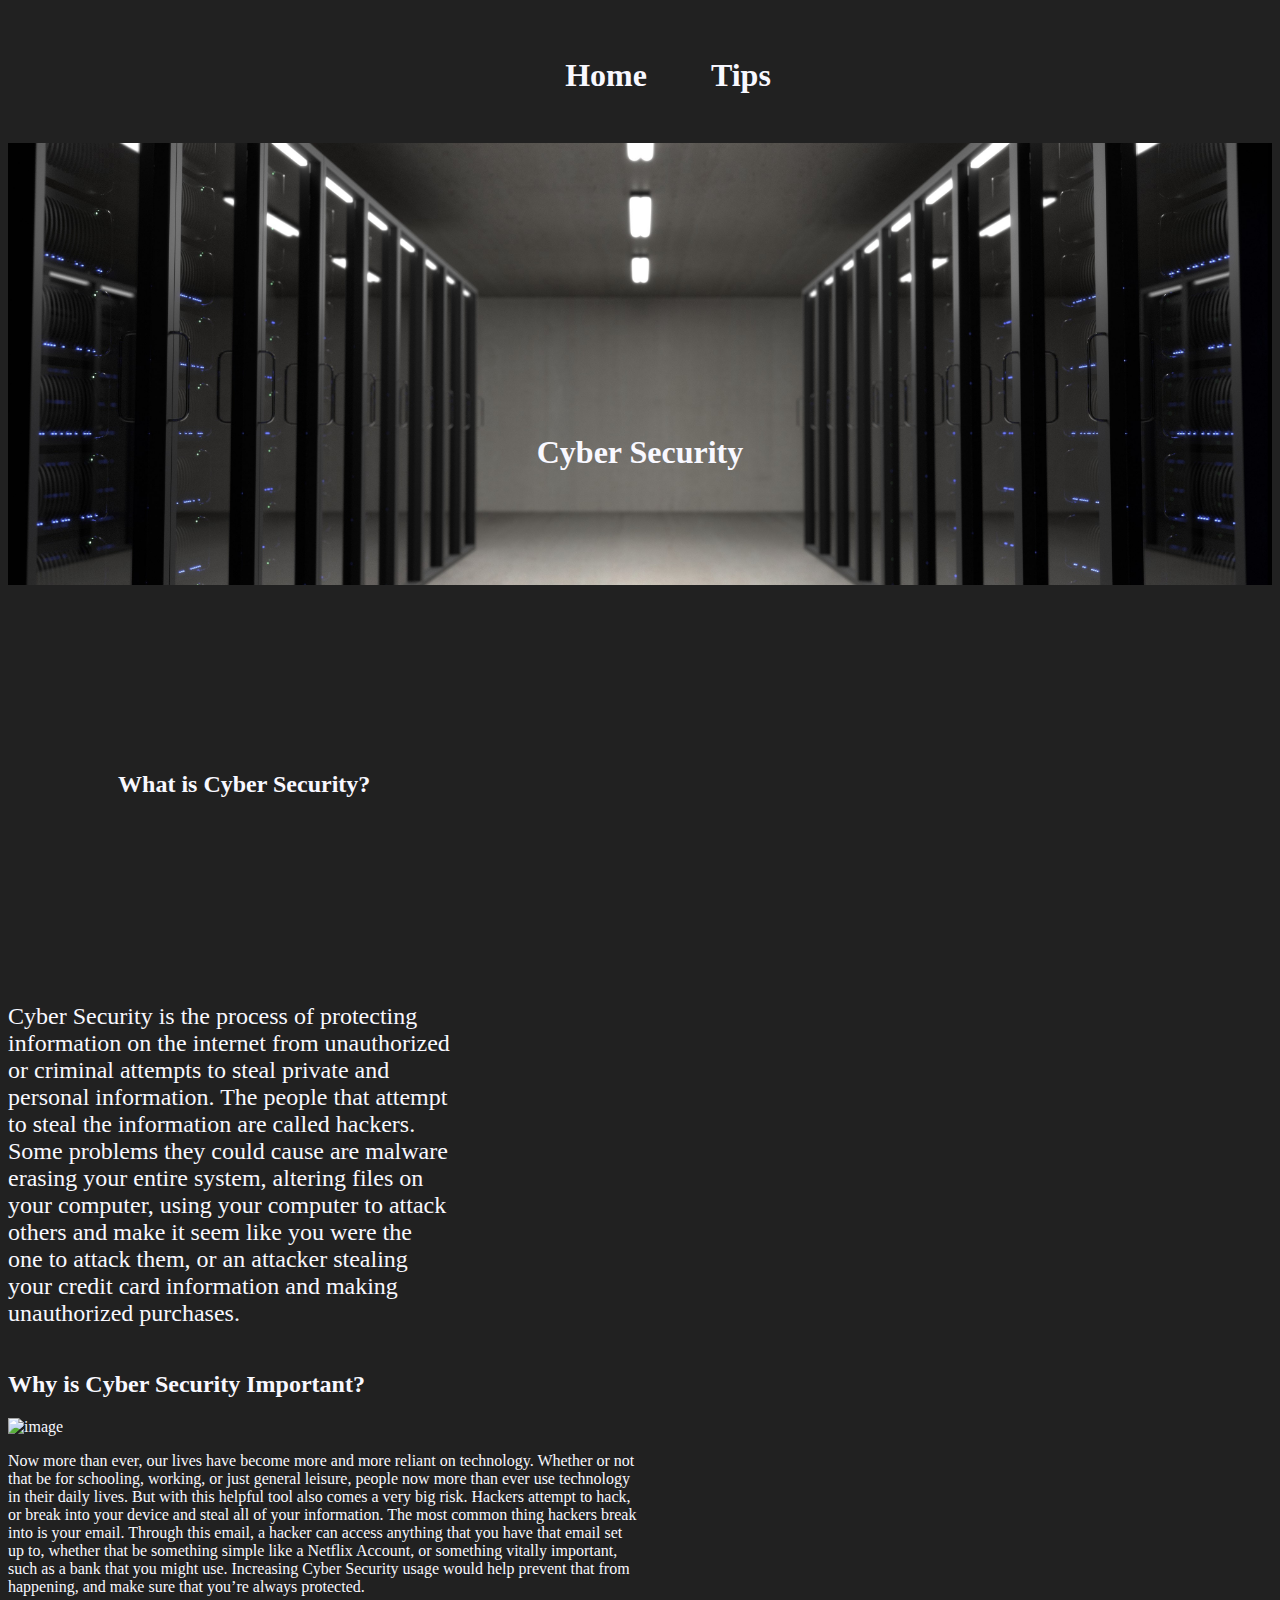
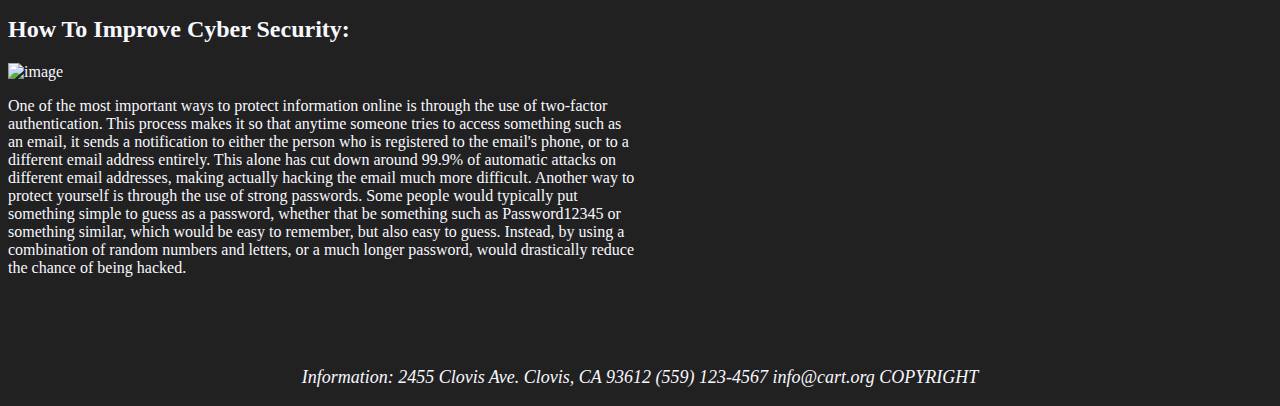
==== Index.html @ 1074ef2a "remove line" ====
<!DOCTYPE html>
<html lang="en">
<head>
    <meta charset="UTF-8">
    <meta http-equiv="X-UA-Compatible" content="IE=edge">
    <meta name="viewport" content="width=device-width, initial-scale=1.0">
    <title>Home</title>
    <link rel="stylesheet" href="style.css">
</head>
<body>
    <header>
        <nav><ul>
            <li><a href="Index.html">Home</a></li>
            <li><a href="Second-Page.html">Tips</a></li>
        </ul></nav>
</head>
        
    </header>
    <div class="hero">
            <div class="hero-content">
                <h1>Cyber Security</h1>
            </div>
            <div class="hero-image">
                <img src="Images\heroImage.jpg" alt="hero-image">
            </div>       
    </div>
    <main>       
        <div class="item01">
            <h2>What is Cyber Security?</h2>
                
        </div>
         <div class="item02">
            <p>Cyber Security is the process of protecting information on the internet from unauthorized or criminal attempts to steal private and personal information. The people that attempt to steal the information are called hackers. Some problems they could cause are malware erasing your entire system,  altering files on your computer, using your computer to attack others and make it seem like you were the one to attack them, or an attacker stealing your credit card information and making unauthorized purchases.</p>
         </div>
         <div class="item03">
            <h2> Why is Cyber Security Important?</h2>
            
            <div class="image1"><img src="images/Projectimages1.png" alt="image"></div>
         </div>
         <div class="item04">
            <p>Now more than ever, our lives have become more and more reliant on technology. Whether or not that be for schooling, working, or just general leisure, people now more than ever use technology in their daily lives. But with this helpful tool also comes a very big risk. Hackers attempt to hack, or break into your device and steal all of your information. The most common thing hackers break into is your email. Through this email, a hacker can access anything that you have that email set up to, whether that be something simple like a Netflix Account, or something vitally important, such as a bank that you might use. Increasing Cyber Security usage would help prevent that from happening, and make sure that you’re always protected. </p>
         </div>
         <div class="item05">
            <h2>How To Improve Cyber Security:</h2>
            <div class="image1"><img src="images/Projectimages3.png" alt="image"></div>
         </div>
         <div class="item06">
            <p> One of the most important ways to protect information online is through the use of two-factor authentication. This process makes it so that anytime someone tries to access something such as an email, it sends a notification to either the person who is registered to the email's phone, or to a different email address entirely. This alone has cut down around 99.9% of automatic attacks on different email addresses, making actually hacking the email much more difficult. Another way to protect yourself is through the use of strong passwords. Some people would typically put something simple to guess as a password, whether that be something such as Password12345 or something similar, which would be easy to remember, but also easy to guess. Instead, by using a combination of random numbers and letters, or a much longer password, would drastically reduce the chance of being hacked. </p>
         </div>
    </main>

    <div class="footer"><footer>
        <p>Information: 2455 Clovis Ave.
            Clovis, CA 93612
            (559) 123-4567
            info@cart.org        
            COPYRIGHT</p>
    </footer></div>
</body>
</html>
---- style.css ----
img {
max-width: 100%;
}

.tips-content,
.tips-content2,
.tips-content3,
.tips-content4 {
    text-align: center;
    margin-top: 10vh;
    font-size: 2em;
}

.second-title {
    text-align: center;
}

.footer {
    text-align: center;
    font-size: large;
    font-style: italic;
    margin-top: 10vh;
}

.item02, 
.item04,
.item06 {
    max-width: 50%;
}

.image1 {
    width: 50%;
}

nav {
    width: 100vw;
    height: 15vh;
    display: flex;
    justify-content: space-around;
    align-items: center;
}

nav ul {
    list-style: none;
    display: flex;
}

nav ul a {
    color:ghostwhite;
    text-decoration: none;
    font-size: 2rem;
    padding: 2rem;
    font-weight: bold;
}

nav ul a:hover {
    color:ghostwhite;
    text-decoration: underline ghostwhite;
}

.hero {
    justify-content: center;
    display: flex;
}

.hero-content {
    position: absolute;
    margin-top: 30vh;
}

.hero-image {
    max-width: 100vw;
}

body {background-color: #212121;
background-image: url("https://www.transparenttextures.com/patterns/hexellence.png");
color: ghostwhite;}


section {
    display:flex;
    flex-wrap: wrap;
    box-sizing:border-box;
    width:100%;
    justify-content:space-around;
    margin-top: 10vh;
}

.item01 {
    display:flex;
    width: 35%;
    background-image:url(Images\Projectimages4.png); 
    padding:15px;
    align-items:center;
    justify-content:center;
    height:40vh;
    background-repeat:no-repeat;
    background-size:cover;

}

.item02 {
    display:flex;
    width:35%;
    align-items:center;
    font-size:1.5em;
}
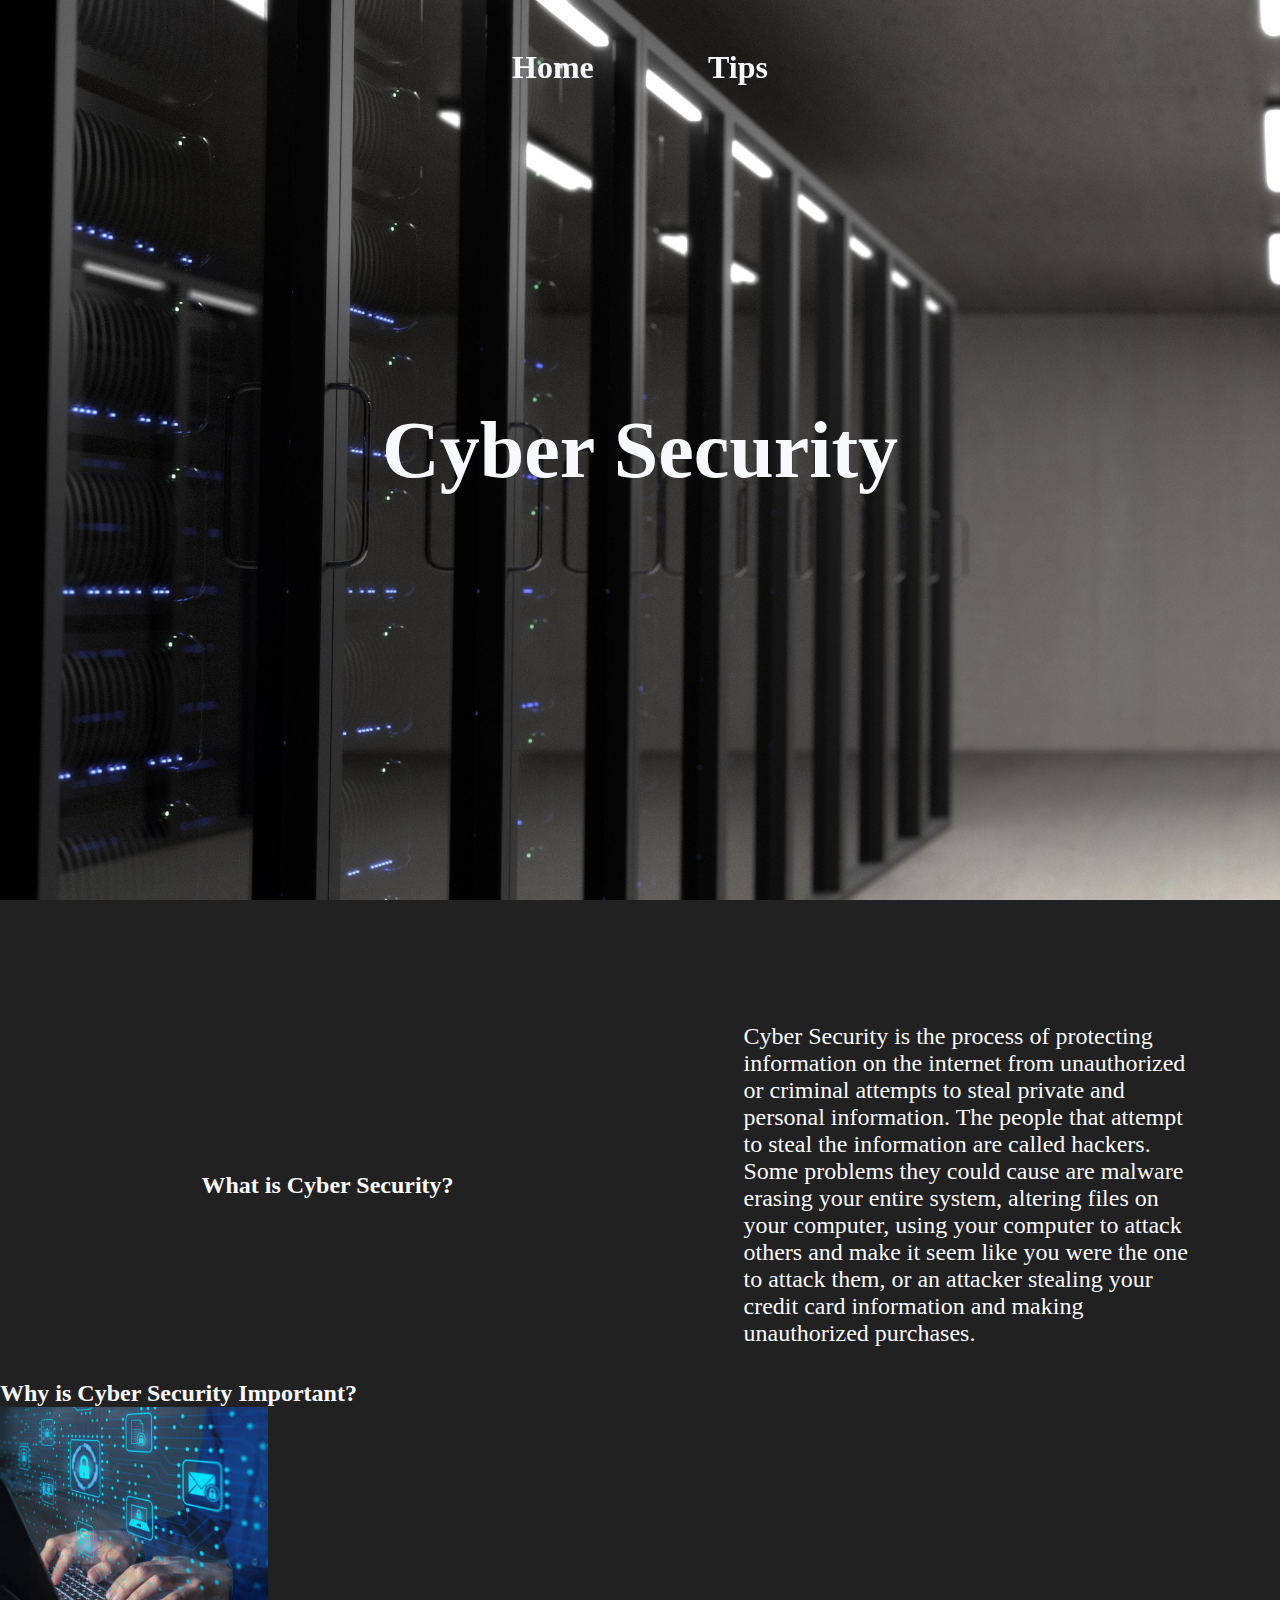
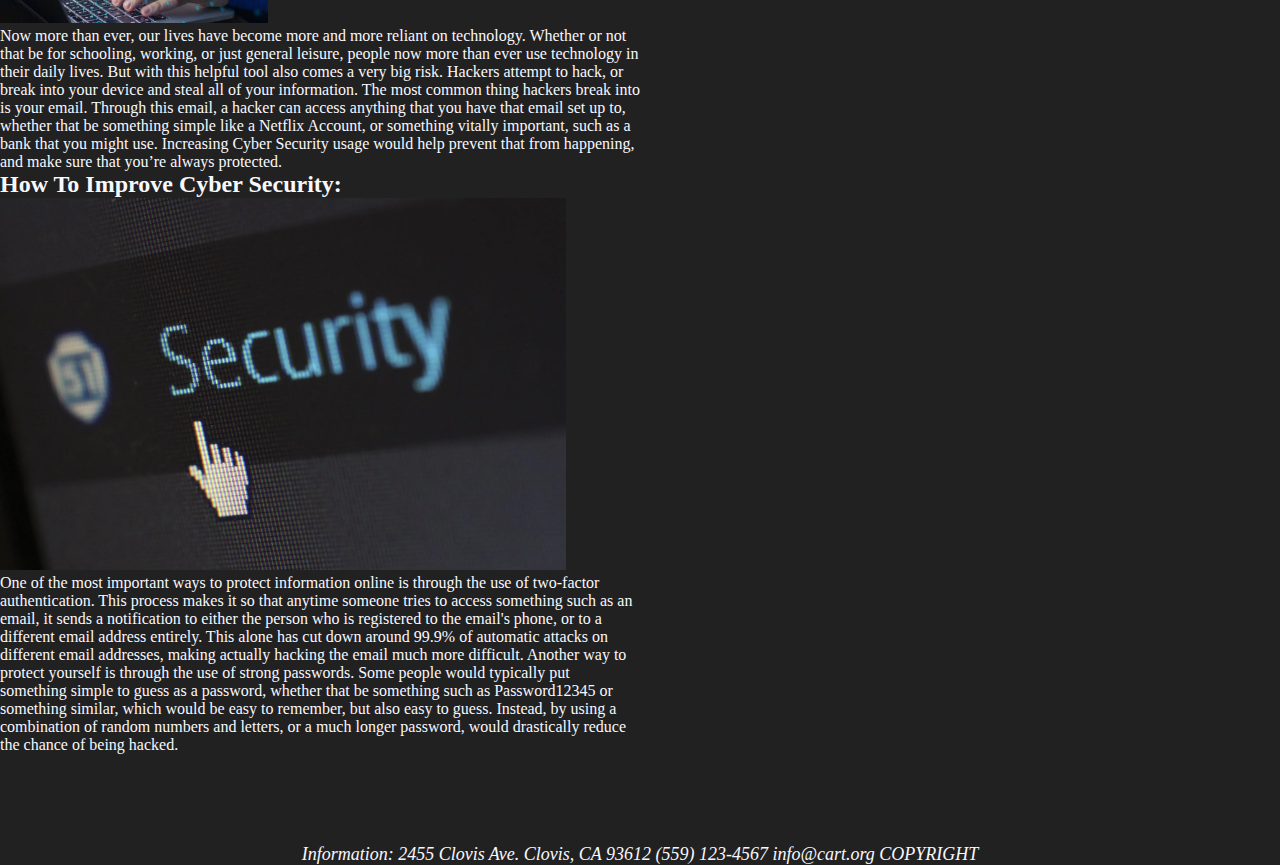
==== commit 68486844: "Jonathan Ayala" ====
--- a/Index.html
+++ b/Index.html
@@ -1,60 +1,104 @@
 <!DOCTYPE html>
 <html lang="en">
-<head>
-    <meta charset="UTF-8">
-    <meta http-equiv="X-UA-Compatible" content="IE=edge">
-    <meta name="viewport" content="width=device-width, initial-scale=1.0">
+  <head>
+    <meta charset="UTF-8" />
+    <meta http-equiv="X-UA-Compatible" content="IE=edge" />
+    <meta name="viewport" content="width=device-width, initial-scale=1.0" />
     <title>Home</title>
-    <link rel="stylesheet" href="style.css">
-</head>
-<body>
+    <link rel="stylesheet" href="/style.css" />
+  </head>
+  <body>
     <header>
-        <nav><ul>
-            <li><a href="Index.html">Home</a></li>
-            <li><a href="Second-Page.html">Tips</a></li>
-        </ul></nav>
-</head>
-        
+      <nav>
+        <div class="nav">
+          <ul class="nav__items">
+            <li>
+              <a href="Index.html">Home</a>
+            </li>
+            <li>
+              <a href="Second-Page.html">Tips</a>
+            </li>
+          </ul>
+        </div>
+      </nav>
+
+      <div class="hero">
+        <h1>Cyber Security</h1>
+      </div>
     </header>
-    <div class="hero">
-            <div class="hero-content">
-                <h1>Cyber Security</h1>
-            </div>
-            <div class="hero-image">
-                <img src="Images\heroImage.jpg" alt="hero-image">
-            </div>       
-    </div>
-    <main>       
+    <main>
+      <section>
         <div class="item01">
-            <h2>What is Cyber Security?</h2>
-                
+          <h2>What is Cyber Security?</h2>
         </div>
-         <div class="item02">
-            <p>Cyber Security is the process of protecting information on the internet from unauthorized or criminal attempts to steal private and personal information. The people that attempt to steal the information are called hackers. Some problems they could cause are malware erasing your entire system,  altering files on your computer, using your computer to attack others and make it seem like you were the one to attack them, or an attacker stealing your credit card information and making unauthorized purchases.</p>
-         </div>
-         <div class="item03">
-            <h2> Why is Cyber Security Important?</h2>
-            
-            <div class="image1"><img src="images/Projectimages1.png" alt="image"></div>
-         </div>
-         <div class="item04">
-            <p>Now more than ever, our lives have become more and more reliant on technology. Whether or not that be for schooling, working, or just general leisure, people now more than ever use technology in their daily lives. But with this helpful tool also comes a very big risk. Hackers attempt to hack, or break into your device and steal all of your information. The most common thing hackers break into is your email. Through this email, a hacker can access anything that you have that email set up to, whether that be something simple like a Netflix Account, or something vitally important, such as a bank that you might use. Increasing Cyber Security usage would help prevent that from happening, and make sure that you’re always protected. </p>
-         </div>
-         <div class="item05">
-            <h2>How To Improve Cyber Security:</h2>
-            <div class="image1"><img src="images/Projectimages3.png" alt="image"></div>
-         </div>
-         <div class="item06">
-            <p> One of the most important ways to protect information online is through the use of two-factor authentication. This process makes it so that anytime someone tries to access something such as an email, it sends a notification to either the person who is registered to the email's phone, or to a different email address entirely. This alone has cut down around 99.9% of automatic attacks on different email addresses, making actually hacking the email much more difficult. Another way to protect yourself is through the use of strong passwords. Some people would typically put something simple to guess as a password, whether that be something such as Password12345 or something similar, which would be easy to remember, but also easy to guess. Instead, by using a combination of random numbers and letters, or a much longer password, would drastically reduce the chance of being hacked. </p>
-         </div>
+        <div class="item02">
+          <p>
+            Cyber Security is the process of protecting information on the
+            internet from unauthorized or criminal attempts to steal private and
+            personal information. The people that attempt to steal the
+            information are called hackers. Some problems they could cause are
+            malware erasing your entire system, altering files on your computer,
+            using your computer to attack others and make it seem like you were
+            the one to attack them, or an attacker stealing your credit card
+            information and making unauthorized purchases.
+          </p>
+        </div>
+      </section>
+      <div class="item03">
+        <h2>Why is Cyber Security Important?</h2>
+
+        <div class="image1">
+          <img src="Images/projectimages1.png" alt="image" />
+        </div>
+      </div>
+      <div class="item04">
+        <p>
+          Now more than ever, our lives have become more and more reliant on
+          technology. Whether or not that be for schooling, working, or just
+          general leisure, people now more than ever use technology in their
+          daily lives. But with this helpful tool also comes a very big risk.
+          Hackers attempt to hack, or break into your device and steal all of
+          your information. The most common thing hackers break into is your
+          email. Through this email, a hacker can access anything that you have
+          that email set up to, whether that be something simple like a Netflix
+          Account, or something vitally important, such as a bank that you might
+          use. Increasing Cyber Security usage would help prevent that from
+          happening, and make sure that you’re always protected.
+        </p>
+      </div>
+      <div class="item05">
+        <h2>How To Improve Cyber Security:</h2>
+        <div class="image1">
+          <img src="Images/projectimages2.png" alt="image" />
+        </div>
+      </div>
+      <div class="item06">
+        <p>
+          One of the most important ways to protect information online is
+          through the use of two-factor authentication. This process makes it so
+          that anytime someone tries to access something such as an email, it
+          sends a notification to either the person who is registered to the
+          email's phone, or to a different email address entirely. This alone
+          has cut down around 99.9% of automatic attacks on different email
+          addresses, making actually hacking the email much more difficult.
+          Another way to protect yourself is through the use of strong
+          passwords. Some people would typically put something simple to guess
+          as a password, whether that be something such as Password12345 or
+          something similar, which would be easy to remember, but also easy to
+          guess. Instead, by using a combination of random numbers and letters,
+          or a much longer password, would drastically reduce the chance of
+          being hacked.
+        </p>
+      </div>
     </main>
 
-    <div class="footer"><footer>
-        <p>Information: 2455 Clovis Ave.
-            Clovis, CA 93612
-            (559) 123-4567
-            info@cart.org        
-            COPYRIGHT</p>
-    </footer></div>
-</body>
-</html>+    <div class="footer">
+      <footer>
+        <p>
+          Information: 2455 Clovis Ave. Clovis, CA 93612 (559) 123-4567
+          info@cart.org COPYRIGHT
+        </p>
+      </footer>
+    </div>
+  </body>
+</html>
--- a/style.css
+++ b/style.css
@@ -1,108 +1,127 @@
+* {
+  margin: 0;
+  padding: 0;
+
+  color: ghostwhite;
+}
+
 img {
-max-width: 100%;
+  max-width: 100%;
+}
+
+body {
+  background-image: url("https://www.transparenttextures.com/patterns/hexellence.png");
+  background-color: #212121;
+}
+
+.nav {
+  width: 100vw;
+  height: 15vh;
+  display: flex;
+  justify-content: space-around;
+  align-items: center;
+
+  position: fixed;
+}
+
+.nav__items {
+  list-style: none;
+  display: flex;
+  justify-content: space-between;
+
+  width: 20%;
+  height: 100%;
+}
+
+.nav__items li {
+  display: flex;
+  flex-direction: column;
+  justify-content: center;
+  transition: all 0.25s ease-in;
+}
+
+.nav__items li a {
+  color: ghostwhite;
+  text-decoration: none;
+  font-size: 2rem;
+  font-weight: bold;
+}
+
+.nav__items li:hover a {
+  text-decoration: underline;
+}
+
+.hero {
+  width: 100vw;
+  height: 100vh;
+
+  background-image: url(/Images/heroImage.jpg);
+  background-size: cover;
+  display: flex;
+  justify-content: center;
+  align-items: center;
+}
+
+.hero h1 {
+  color: ghostwhite;
+  font-size: 5em;
 }
 
 .tips-content,
 .tips-content2,
 .tips-content3,
 .tips-content4 {
-    text-align: center;
-    margin-top: 10vh;
-    font-size: 2em;
+  text-align: center;
+  margin-top: 10vh;
+  font-size: 2em;
 }
 
 .second-title {
-    text-align: center;
+  text-align: center;
 }
 
 .footer {
-    text-align: center;
-    font-size: large;
-    font-style: italic;
-    margin-top: 10vh;
+  text-align: center;
+  font-size: large;
+  font-style: italic;
+  margin-top: 10vh;
 }
 
-.item02, 
+.item02,
 .item04,
 .item06 {
-    max-width: 50%;
+  max-width: 50%;
 }
 
 .image1 {
-    width: 50%;
+  width: 50%;
 }
 
-nav {
-    width: 100vw;
-    height: 15vh;
-    display: flex;
-    justify-content: space-around;
-    align-items: center;
-}
-
-nav ul {
-    list-style: none;
-    display: flex;
-}
-
-nav ul a {
-    color:ghostwhite;
-    text-decoration: none;
-    font-size: 2rem;
-    padding: 2rem;
-    font-weight: bold;
-}
-
-nav ul a:hover {
-    color:ghostwhite;
-    text-decoration: underline ghostwhite;
-}
-
-.hero {
-    justify-content: center;
-    display: flex;
-}
-
-.hero-content {
-    position: absolute;
-    margin-top: 30vh;
-}
-
-.hero-image {
-    max-width: 100vw;
-}
-
-body {background-color: #212121;
-background-image: url("https://www.transparenttextures.com/patterns/hexellence.png");
-color: ghostwhite;}
-
-
 section {
-    display:flex;
-    flex-wrap: wrap;
-    box-sizing:border-box;
-    width:100%;
-    justify-content:space-around;
-    margin-top: 10vh;
+  display: flex;
+  flex-wrap: wrap;
+  box-sizing: border-box;
+  width: 100%;
+  justify-content: space-around;
+  margin-top: 10vh;
 }
 
 .item01 {
-    display:flex;
-    width: 35%;
-    background-image:url(Images\Projectimages4.png); 
-    padding:15px;
-    align-items:center;
-    justify-content:center;
-    height:40vh;
-    background-repeat:no-repeat;
-    background-size:cover;
-
+  display: flex;
+  width: 35%;
+  background-image: url(/Images/projectimages4.png);
+  background-size: cover;
+  padding: 15px;
+  align-items: center;
+  justify-content: center;
+  height: 40vh;
+  /* background-repeat:no-repeat;
+    background-size:cover; */
 }
 
 .item02 {
-    display:flex;
-    width:35%;
-    align-items:center;
-    font-size:1.5em;
+  display: flex;
+  width: 35%;
+  align-items: center;
+  font-size: 1.5em;
 }
-
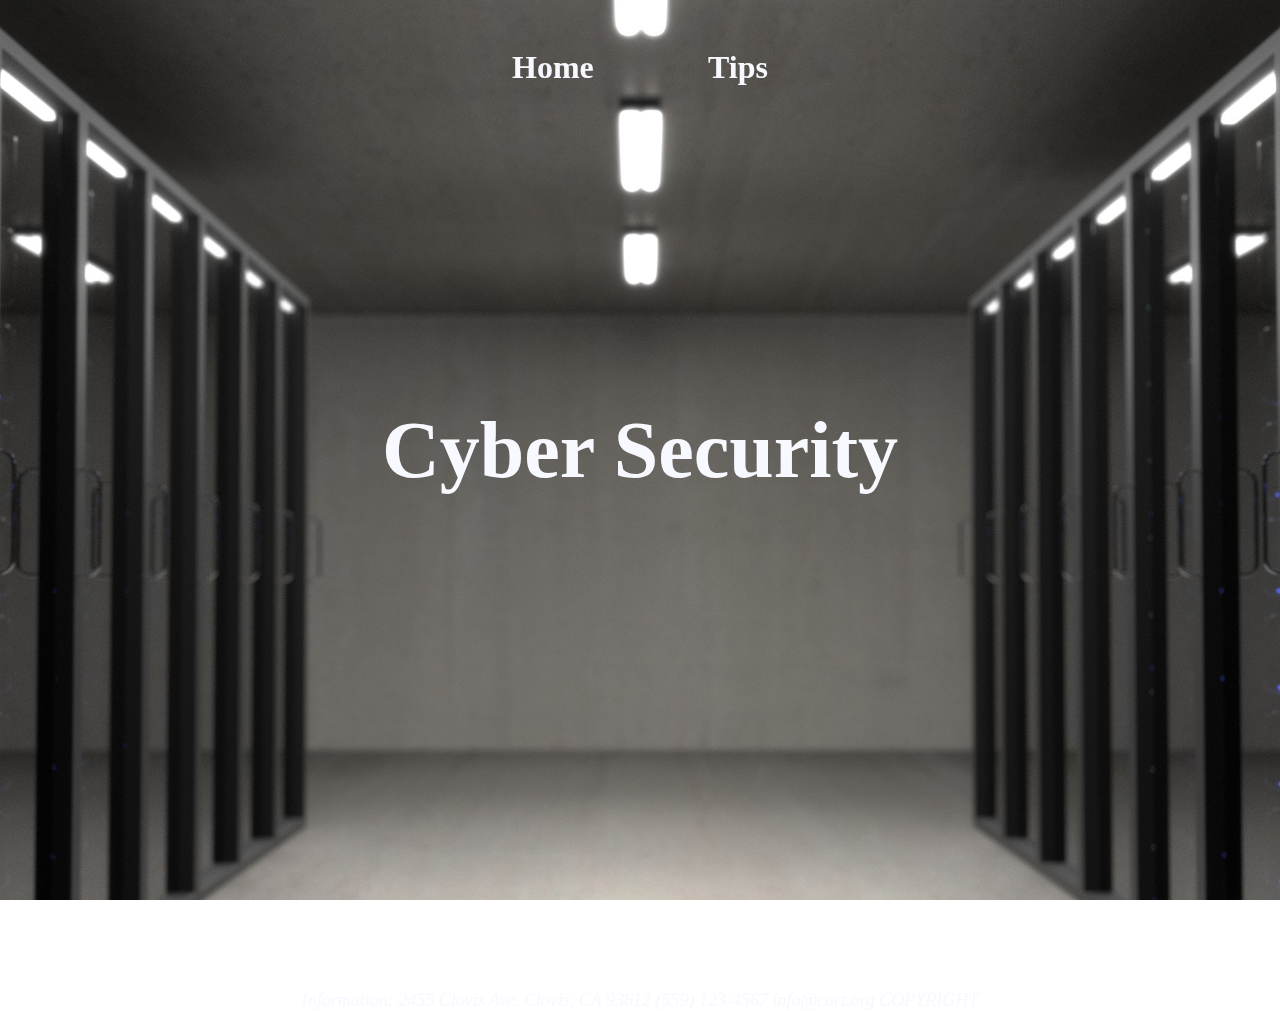
==== commit 76427627: "Michael Brashears" ====
--- a/Index.html
+++ b/Index.html
@@ -7,7 +7,16 @@
     <title>Home</title>
     <link rel="stylesheet" href="/style.css" />
   </head>
-  <body>
+ 
+
+
+<body>
+     
+    <canvas id="canvas">Canvas is not supported in your browser.</canvas>
+    <canvas id="canvas2">Canvas is not supported in your browser.</canvas>
+    
+    <main>
+     
     <header>
       <nav>
         <div class="nav">
@@ -21,13 +30,12 @@
           </ul>
         </div>
       </nav>
-
-      <div class="hero">
+  </header>
+  <div class="hero">
         <h1>Cyber Security</h1>
       </div>
     </header>
-    <main>
-      <section>
+      <section class="section1">
         <div class="item01">
           <h2>What is Cyber Security?</h2>
         </div>
@@ -44,52 +52,58 @@
           </p>
         </div>
       </section>
-      <div class="item03">
-        <h2>Why is Cyber Security Important?</h2>
+      <section class="section2">
+        <div class="item03">
+          <h2>Why is Cyber Security Important?</h2>
+  
+          <!-- <div class="image1">
+            <img src="Images/projectimages1.png" alt="image" />
+          </div> -->
+        </div>
+        <div class="item04">
+          <p>
+            Now more than ever, our lives have become more and more reliant on
+            technology. Whether or not that be for schooling, working, or just
+            general leisure, people now more than ever use technology in their
+            daily lives. But with this helpful tool also comes a very big risk.
+            Hackers attempt to hack, or break into your device and steal all of
+            your information. The most common thing hackers break into is your
+            email. Through this email, a hacker can access anything that you have
+            that email set up to, whether that be something simple like a Netflix
+            Account, or something vitally important, such as a bank that you might
+            use. Increasing Cyber Security usage would help prevent that from
+            happening, and make sure that you're always protected.
+          </p>
+        </div>
+      </section>
 
-        <div class="image1">
-          <img src="Images/projectimages1.png" alt="image" />
+      <section class="section3">
+        <div class="item05">
+          <h2>How To Improve Cyber Security:</h2>
+          <!-- <div class="image1">
+            <img src="Images/projectimages2.png" alt="image" />
+          </div> -->
         </div>
-      </div>
-      <div class="item04">
-        <p>
-          Now more than ever, our lives have become more and more reliant on
-          technology. Whether or not that be for schooling, working, or just
-          general leisure, people now more than ever use technology in their
-          daily lives. But with this helpful tool also comes a very big risk.
-          Hackers attempt to hack, or break into your device and steal all of
-          your information. The most common thing hackers break into is your
-          email. Through this email, a hacker can access anything that you have
-          that email set up to, whether that be something simple like a Netflix
-          Account, or something vitally important, such as a bank that you might
-          use. Increasing Cyber Security usage would help prevent that from
-          happening, and make sure that you’re always protected.
-        </p>
-      </div>
-      <div class="item05">
-        <h2>How To Improve Cyber Security:</h2>
-        <div class="image1">
-          <img src="Images/projectimages2.png" alt="image" />
+        <div class="item06">
+          <p>
+            One of the most important ways to protect information online is
+            through the use of two-factor authentication. This process makes it so
+            that anytime someone tries to access something such as an email, it
+            sends a notification to either the person who is registered to the
+            email's phone, or to a different email address entirely. This alone
+            has cut down around 99.9% of automatic attacks on different email
+            addresses, making actually hacking the email much more difficult.
+            Another way to protect yourself is through the use of strong
+            passwords. Some people would typically put something simple to guess
+            as a password, whether that be something such as Password12345 or
+            something similar, which would be easy to remember, but also easy to
+            guess. Instead, by using a combination of random numbers and letters,
+            or a much longer password, would drastically reduce the chance of
+            being hacked.
+          </p>
         </div>
-      </div>
-      <div class="item06">
-        <p>
-          One of the most important ways to protect information online is
-          through the use of two-factor authentication. This process makes it so
-          that anytime someone tries to access something such as an email, it
-          sends a notification to either the person who is registered to the
-          email's phone, or to a different email address entirely. This alone
-          has cut down around 99.9% of automatic attacks on different email
-          addresses, making actually hacking the email much more difficult.
-          Another way to protect yourself is through the use of strong
-          passwords. Some people would typically put something simple to guess
-          as a password, whether that be something such as Password12345 or
-          something similar, which would be easy to remember, but also easy to
-          guess. Instead, by using a combination of random numbers and letters,
-          or a much longer password, would drastically reduce the chance of
-          being hacked.
-        </p>
-      </div>
+      </section>
+      
     </main>
 
     <div class="footer">
@@ -100,5 +114,6 @@
         </p>
       </footer>
     </div>
+    <script src="Java.js"></script>
   </body>
 </html>
--- a/style.css
+++ b/style.css
@@ -10,8 +10,11 @@
 }
 
 body {
-  background-image: url("https://www.transparenttextures.com/patterns/hexellence.png");
-  background-color: #212121;
+  /* background-image: url("https://www.transparenttextures.com/patterns/hexellence.png");
+  background-color: #212121; */
+  margin: 0;
+  height: 100vh;
+  overflow: hidden;
 }
 
 .nav {
@@ -57,6 +60,7 @@
 
   background-image: url(/Images/heroImage.jpg);
   background-size: cover;
+  background-position: center;
   display: flex;
   justify-content: center;
   align-items: center;
@@ -78,6 +82,7 @@
 
 .second-title {
   text-align: center;
+  margin-top: 20vh;
 }
 
 .footer {
@@ -125,3 +130,27 @@
   align-items: center;
   font-size: 1.5em;
 }
+
+canvas {
+  display: block;
+  position: absolute;
+  top: 0;
+  left: 0;
+  z-index: -10000;
+}
+
+main {
+  height: 100vh;
+  overflow-y: scroll;
+}
+
+.item03 {
+  display: flex;
+  width: 35%;
+  background-image: url("Images/projectimages1.png");
+  background-size: cover;
+  padding: 15px;
+  align-items: center;
+  justify-content: center;
+  height: 40vh;
+}
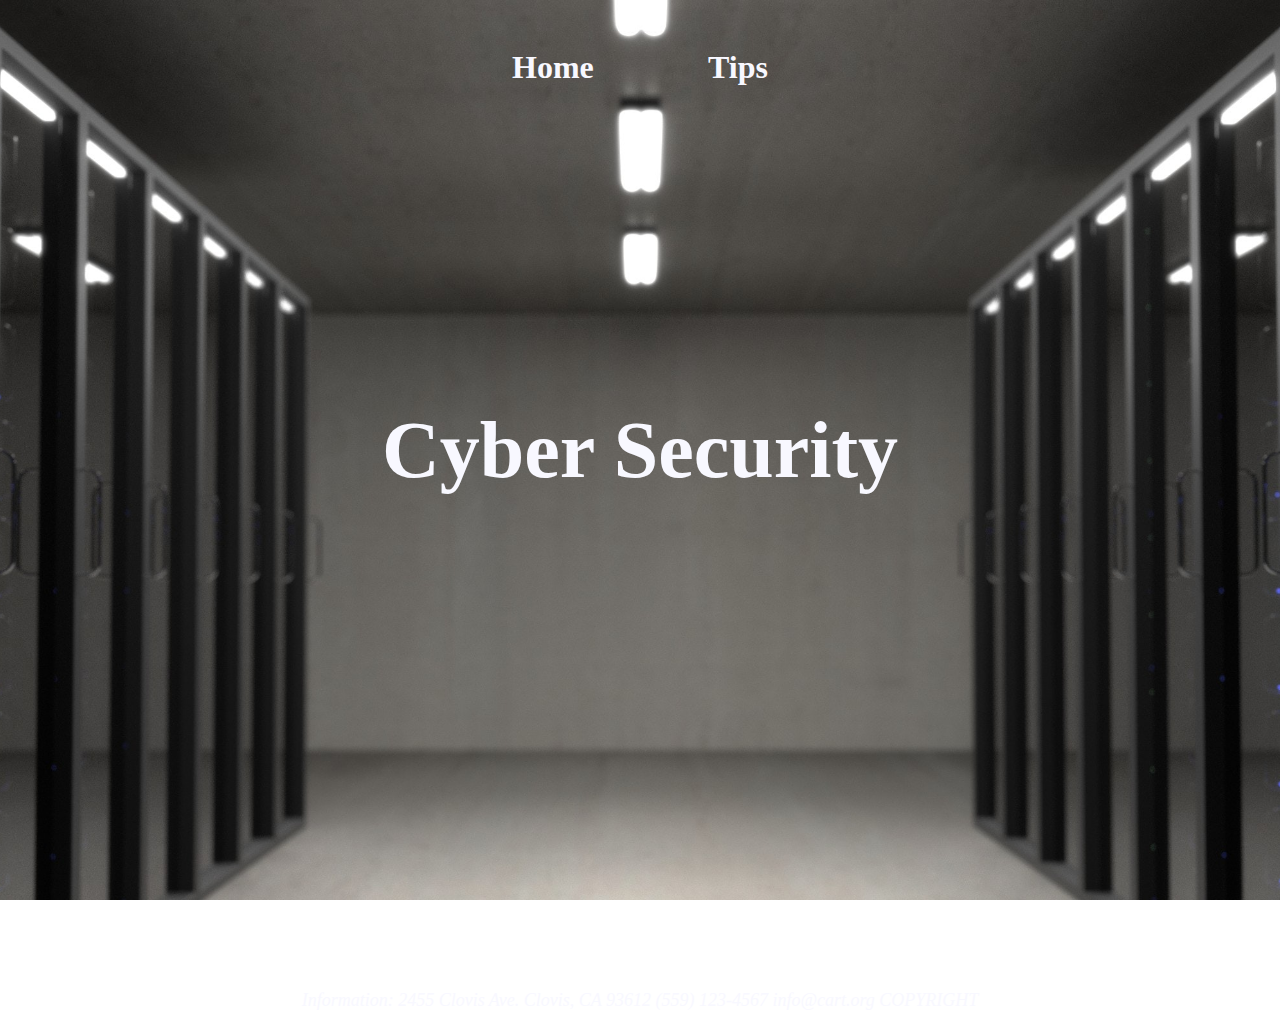
==== commit d816315d: "chase" ====
--- a/Index.html
+++ b/Index.html
@@ -112,8 +112,9 @@
           Information: 2455 Clovis Ave. Clovis, CA 93612 (559) 123-4567
           info@cart.org COPYRIGHT
         </p>
+      </div>
       </footer>
-    </div>
+    
     <script src="Java.js"></script>
   </body>
 </html>
--- a/style.css
+++ b/style.css
@@ -23,8 +23,7 @@
   display: flex;
   justify-content: space-around;
   align-items: center;
-
-  position: fixed;
+  position: absolute;
 }
 
 .nav__items {
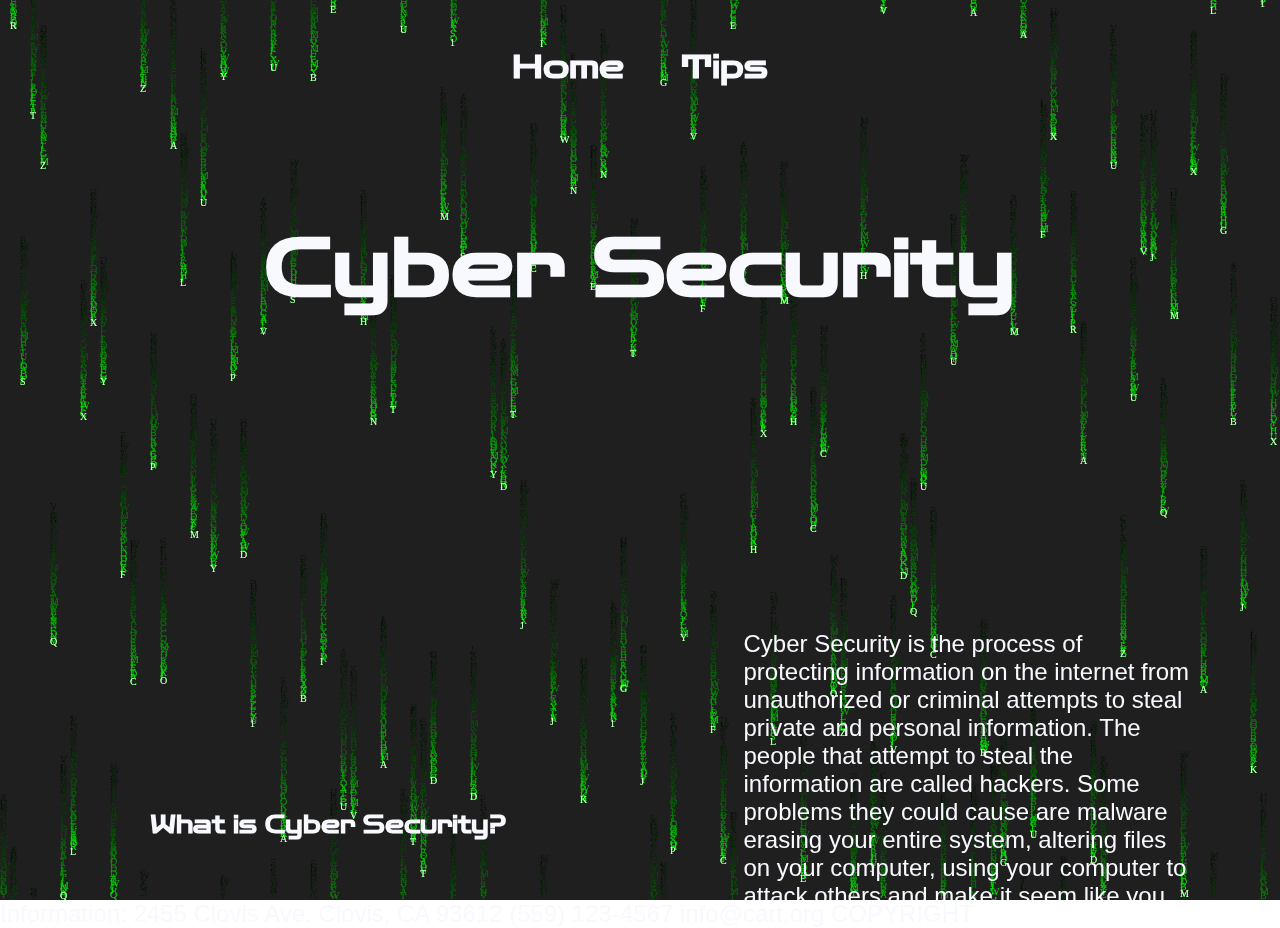
==== commit f4cdb2f7: "Tyler Fursman" ====
--- a/Index.html
+++ b/Index.html
@@ -1,120 +1,114 @@
 <!DOCTYPE html>
 <html lang="en">
-  <head>
-    <meta charset="UTF-8" />
-    <meta http-equiv="X-UA-Compatible" content="IE=edge" />
-    <meta name="viewport" content="width=device-width, initial-scale=1.0" />
-    <title>Home</title>
-    <link rel="stylesheet" href="/style.css" />
-  </head>
- 
-
-
+<head>
+  <meta charset="UTF-8" />
+  <meta http-equiv="X-UA-Compatible" content="IE=edge" />
+  <meta name="viewport" content="width=device-width, initial-scale=1.0" />
+  <title>Home</title>
+  <link rel="stylesheet" href="/style.css"/>
+  <link rel="preconnect" href="https://fonts.googleapis.com">
+  <link rel="preconnect" href="https://fonts.gstatic.com" crossorigin>
+  <link href="https://fonts.googleapis.com/css2?family=Zen+Dots&display=swap" rel="stylesheet">
+</head>
 <body>
      
-    <canvas id="canvas">Canvas is not supported in your browser.</canvas>
-    <canvas id="canvas2">Canvas is not supported in your browser.</canvas>
+  <canvas id="canvas">Canvas is not supported in your browser.</canvas>
+  <canvas id="canvas2">Canvas is not supported in your browser.</canvas>
     
-    <main>
-     
-    <header>
+  <header>
       <nav>
         <div class="nav">
           <ul class="nav__items">
-            <li>
-              <a href="Index.html">Home</a>
-            </li>
-            <li>
-              <a href="Second-Page.html">Tips</a>
-            </li>
+            <li><a href="Index.html">Home</a></li>
+            <li><a href="Second-Page.html">Tips</a></li>
           </ul>
         </div>
       </nav>
   </header>
-  <div class="hero">
-        <h1>Cyber Security</h1>
-      </div>
-    </header>
-      <section class="section1">
-        <div class="item01">
-          <h2>What is Cyber Security?</h2>
+
+  <main>
+    <div class="hero">
+          <h1>Cyber Security</h1>
         </div>
-        <div class="item02">
-          <p>
-            Cyber Security is the process of protecting information on the
-            internet from unauthorized or criminal attempts to steal private and
-            personal information. The people that attempt to steal the
-            information are called hackers. Some problems they could cause are
-            malware erasing your entire system, altering files on your computer,
-            using your computer to attack others and make it seem like you were
-            the one to attack them, or an attacker stealing your credit card
-            information and making unauthorized purchases.
-          </p>
-        </div>
-      </section>
-      <section class="section2">
-        <div class="item03">
-          <h2>Why is Cyber Security Important?</h2>
-  
-          <!-- <div class="image1">
-            <img src="Images/projectimages1.png" alt="image" />
-          </div> -->
-        </div>
-        <div class="item04">
-          <p>
-            Now more than ever, our lives have become more and more reliant on
-            technology. Whether or not that be for schooling, working, or just
-            general leisure, people now more than ever use technology in their
-            daily lives. But with this helpful tool also comes a very big risk.
-            Hackers attempt to hack, or break into your device and steal all of
-            your information. The most common thing hackers break into is your
-            email. Through this email, a hacker can access anything that you have
-            that email set up to, whether that be something simple like a Netflix
-            Account, or something vitally important, such as a bank that you might
-            use. Increasing Cyber Security usage would help prevent that from
-            happening, and make sure that you're always protected.
-          </p>
-        </div>
-      </section>
+      </header>
+        <section class="section1">
+          <div class="item01">
+            <h2>What is Cyber Security?</h2>
+          </div>
+          <div class="item02">
+            <p>
+              Cyber Security is the process of protecting information on the
+              internet from unauthorized or criminal attempts to steal private and
+              personal information. The people that attempt to steal the
+              information are called hackers. Some problems they could cause are
+              malware erasing your entire system, altering files on your computer,
+              using your computer to attack others and make it seem like you were
+              the one to attack them, or an attacker stealing your credit card
+              information and making unauthorized purchases.
+            </p>
+          </div>
+        </section>
+        <section class="section2">
+          <div class="item03">
+            <h2>Why is Cyber Security Important?</h2>
+    
+            <!-- <div class="image1">
+              <img src="Images/projectimages1.png" alt="image" />
+            </div> -->
+          </div>
+          <div class="item04">
+            <p>
+              Now more than ever, our lives have become more and more reliant on
+              technology. Whether or not that be for schooling, working, or just
+              general leisure, people now more than ever use technology in their
+              daily lives. But with this helpful tool also comes a very big risk.
+              Hackers attempt to hack, or break into your device and steal all of
+              your information. The most common thing hackers break into is your
+              email. Through this email, a hacker can access anything that you have
+              that email set up to, whether that be something simple like a Netflix
+              Account, or something vitally important, such as a bank that you might
+              use. Increasing Cyber Security usage would help prevent that from
+              happening, and make sure that you're always protected.
+            </p>
+          </div>
+        </section>
 
-      <section class="section3">
-        <div class="item05">
-          <h2>How To Improve Cyber Security:</h2>
-          <!-- <div class="image1">
-            <img src="Images/projectimages2.png" alt="image" />
-          </div> -->
-        </div>
-        <div class="item06">
-          <p>
-            One of the most important ways to protect information online is
-            through the use of two-factor authentication. This process makes it so
-            that anytime someone tries to access something such as an email, it
-            sends a notification to either the person who is registered to the
-            email's phone, or to a different email address entirely. This alone
-            has cut down around 99.9% of automatic attacks on different email
-            addresses, making actually hacking the email much more difficult.
-            Another way to protect yourself is through the use of strong
-            passwords. Some people would typically put something simple to guess
-            as a password, whether that be something such as Password12345 or
-            something similar, which would be easy to remember, but also easy to
-            guess. Instead, by using a combination of random numbers and letters,
-            or a much longer password, would drastically reduce the chance of
-            being hacked.
-          </p>
-        </div>
-      </section>
-      
+        <section class="section3">
+          <div class="item05">
+            <h2>How To Improve Cyber Security:</h2>
+            <!-- <div class="image1">
+              <img src="Images/projectimages2.png" alt="image" />
+            </div> -->
+          </div>
+          <div class="item06">
+            <p>
+              One of the most important ways to protect information online is
+              through the use of two-factor authentication. This process makes it so
+              that anytime someone tries to access something such as an email, it
+              sends a notification to either the person who is registered to the
+              email's phone, or to a different email address entirely. This alone
+              has cut down around 99.9% of automatic attacks on different email
+              addresses, making actually hacking the email much more difficult.
+              Another way to protect yourself is through the use of strong
+              passwords. Some people would typically put something simple to guess
+              as a password, whether that be something such as Password12345 or
+              something similar, which would be easy to remember, but also easy to
+              guess. Instead, by using a combination of random numbers and letters,
+              or a much longer password, would drastically reduce the chance of
+              being hacked.
+            </p>
+          </div>
+        </section>
     </main>
 
-    <div class="footer">
-      <footer>
-        <p>
-          Information: 2455 Clovis Ave. Clovis, CA 93612 (559) 123-4567
-          info@cart.org COPYRIGHT
-        </p>
-      </div>
-      </footer>
+    <footer>
+      <p>Information: 2455 Clovis Ave.
+          Clovis, CA 93612
+          (559) 123-4567
+          info@cart.org        
+          COPYRIGHT</p>
+    </footer>
     
     <script src="Java.js"></script>
-  </body>
-</html>
+</body>
+</html>--- a/style.css
+++ b/style.css
@@ -15,6 +15,17 @@
   margin: 0;
   height: 100vh;
   overflow: hidden;
+  font-family: Arial, Helvetica, sans-serif;
+}
+
+h1,
+h2,
+.nav__items a {
+  font-family: "Zen Dots", "cursive";
+}
+
+p {
+  font-size: 1.5rem;
 }
 
 .nav {
@@ -30,7 +41,6 @@
   list-style: none;
   display: flex;
   justify-content: space-between;
-
   width: 20%;
   height: 100%;
 }
@@ -55,9 +65,7 @@
 
 .hero {
   width: 100vw;
-  height: 100vh;
-
-  background-image: url(/Images/heroImage.jpg);
+  height: 60vh;
   background-size: cover;
   background-position: center;
   display: flex;
@@ -141,6 +149,7 @@
 main {
   height: 100vh;
   overflow-y: scroll;
+  overflow-x: hidden;
 }
 
 .item03 {
@@ -153,3 +162,7 @@
   justify-content: center;
   height: 40vh;
 }
+
+.footer {
+  position: relative;
+}
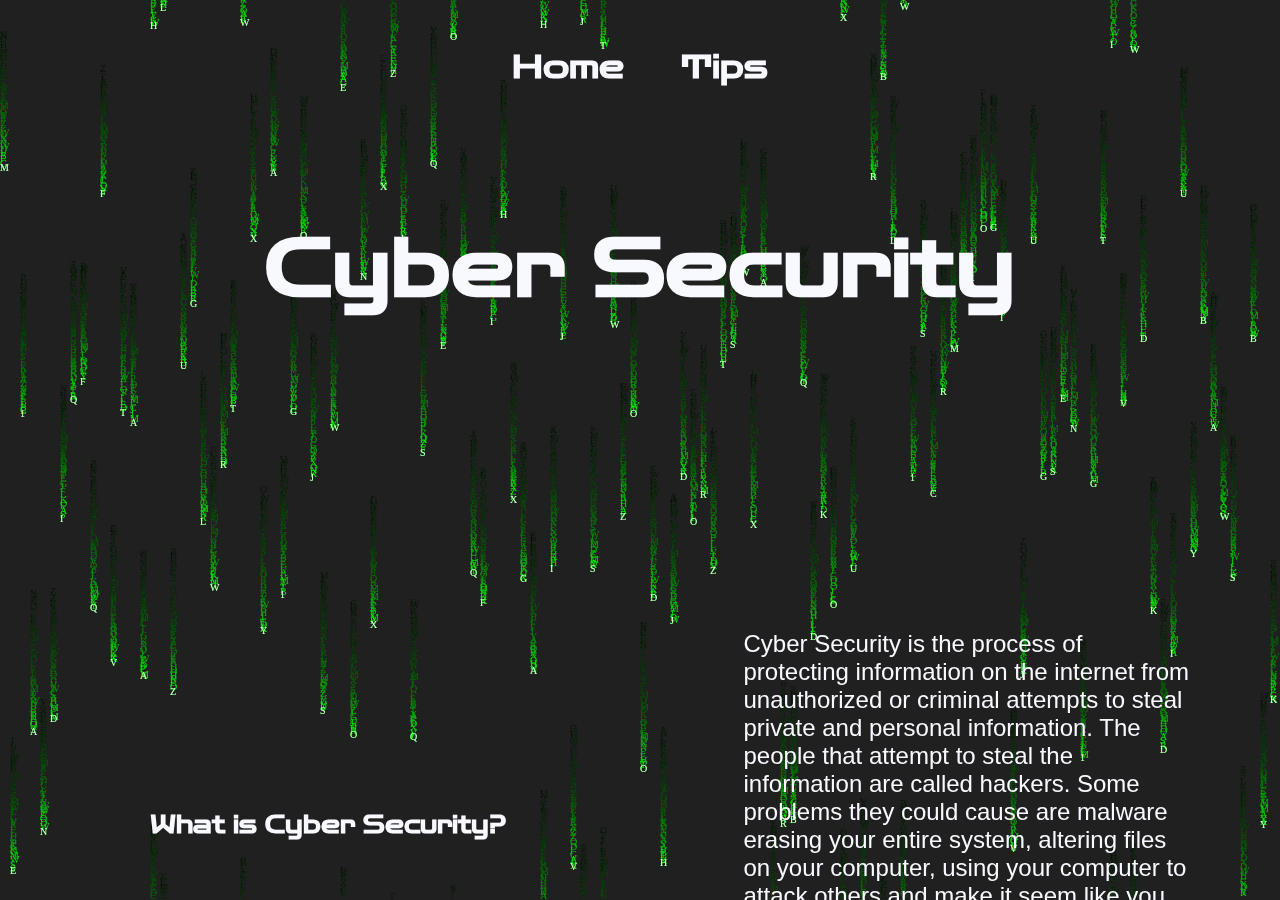
==== commit ee729ce2: "John Vang" ====
--- a/Index.html
+++ b/Index.html
@@ -50,13 +50,6 @@
         </section>
         <section class="section2">
           <div class="item03">
-            <h2>Why is Cyber Security Important?</h2>
-    
-            <!-- <div class="image1">
-              <img src="Images/projectimages1.png" alt="image" />
-            </div> -->
-          </div>
-          <div class="item04">
             <p>
               Now more than ever, our lives have become more and more reliant on
               technology. Whether or not that be for schooling, working, or just
@@ -70,6 +63,13 @@
               use. Increasing Cyber Security usage would help prevent that from
               happening, and make sure that you're always protected.
             </p>
+    
+            <!-- <div class="image1">
+              <img src="Images/projectimages1.png" alt="image" />
+            </div> -->
+          </div>
+          <div class="item04">
+            <h2>Why is Cyber Security Important?</h2>
           </div>
         </section>
 
@@ -99,15 +99,19 @@
             </p>
           </div>
         </section>
+
+        <footer>
+      <p>Information: 2455 Clovis Ave. <br>
+          Clovis, CA 93612 <br>
+          (559) 123-4567 <br>
+          info@cart.org   <br>     
+          &copy;
+        </p>
+    </footer>
+    
     </main>
 
-    <footer>
-      <p>Information: 2455 Clovis Ave.
-          Clovis, CA 93612
-          (559) 123-4567
-          info@cart.org        
-          COPYRIGHT</p>
-    </footer>
+    
     
     <script src="Java.js"></script>
 </body>
--- a/style.css
+++ b/style.css
@@ -158,9 +158,11 @@
   background-image: url("Images/projectimages1.png");
   background-size: cover;
   padding: 15px;
-  align-items: center;
-  justify-content: center;
+  align-items: right;
+  justify-content: right;
   height: 40vh;
+  background-position: right;
+  position: relative;
 }
 
 .footer {
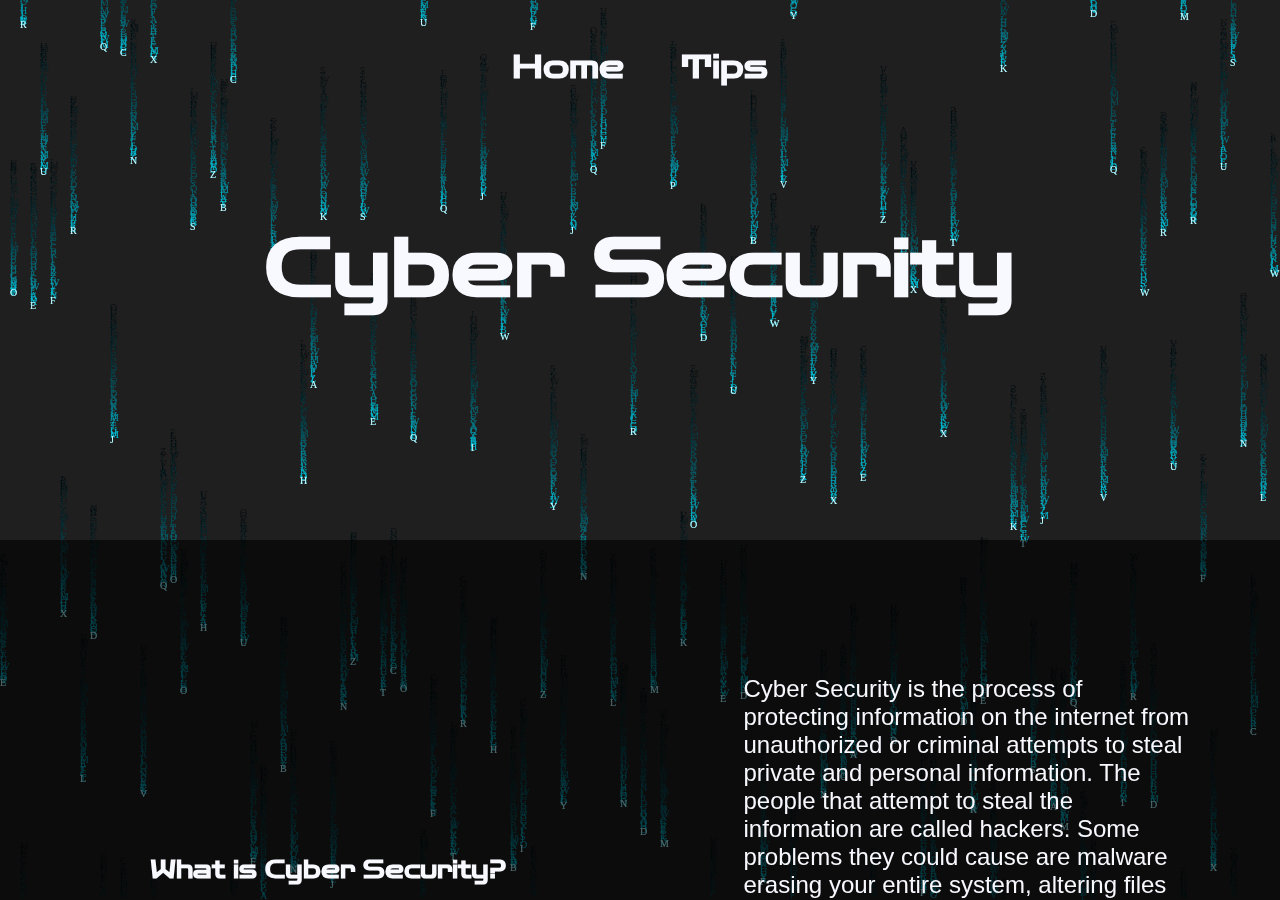
==== commit e43d647e: "almost doneing" ====
--- a/Index.html
+++ b/Index.html
@@ -14,7 +14,7 @@
      
   <canvas id="canvas">Canvas is not supported in your browser.</canvas>
   <canvas id="canvas2">Canvas is not supported in your browser.</canvas>
-    
+    <div class="page-wrapper">
   <header>
       <nav>
         <div class="nav">
@@ -24,12 +24,13 @@
           </ul>
         </div>
       </nav>
+      <div class="hero">
+        <h1>Cyber Security</h1>
+      </div>
   </header>
 
   <main>
-    <div class="hero">
-          <h1>Cyber Security</h1>
-        </div>
+    
       </header>
         <section class="section1">
           <div class="item01">
@@ -75,7 +76,7 @@
 
         <section class="section3">
           <div class="item05">
-            <h2>How To Improve Cyber Security:</h2>
+            <h2>How Do You Improve Cyber Security?</h2>
             <!-- <div class="image1">
               <img src="Images/projectimages2.png" alt="image" />
             </div> -->
@@ -99,7 +100,7 @@
             </p>
           </div>
         </section>
-
+ </main>
         <footer>
       <p>Information: 2455 Clovis Ave. <br>
           Clovis, CA 93612 <br>
@@ -109,10 +110,11 @@
         </p>
     </footer>
     
-    </main>
+   
 
     
-    
+      </div>
     <script src="Java.js"></script>
+
 </body>
 </html>--- a/style.css
+++ b/style.css
@@ -92,11 +92,14 @@
   margin-top: 20vh;
 }
 
-.footer {
+footer {
   text-align: center;
   font-size: large;
   font-style: italic;
-  margin-top: 10vh;
+  position: relative;
+  background-color: black;
+  z-index: 2;
+  padding-top: 10vh;
 }
 
 .item02,
@@ -127,6 +130,7 @@
   align-items: center;
   justify-content: center;
   height: 40vh;
+
   /* background-repeat:no-repeat;
     background-size:cover; */
 }
@@ -135,7 +139,7 @@
   display: flex;
   width: 35%;
   align-items: center;
-  font-size: 1.5em;
+  font-size: 2em;
 }
 
 canvas {
@@ -146,16 +150,21 @@
   z-index: -10000;
 }
 
-main {
+.page-wrapper {
   height: 100vh;
+  width: 100vw;
   overflow-y: scroll;
   overflow-x: hidden;
 }
 
+main {
+  background-color: rgba(0, 0, 0, 0.6);
+  padding-top: 5vh;
+}
+
 .item03 {
   display: flex;
   width: 35%;
-  background-image: url("Images/projectimages1.png");
   background-size: cover;
   padding: 15px;
   align-items: right;
@@ -165,6 +174,57 @@
   position: relative;
 }
 
+.item04 {
+  background-image: url("Images/projectimages1.png");
+  background-size: cover;
+  display: flex;
+  align-items: center;
+  justify-content: center;
+  width: 35%;
+  padding: 15px;
+}
+
+.item06 {
+  display: flex;
+  width: 35%;
+  align-items: center;
+  font-size: 1.5em;
+}
+
+.item04 h2 {
+  text-align: center;
+  font-size: 2em;
+  padding-left: 5vw;
+  padding-right: 5vw;
+}
+
 .footer {
-  position: relative;
-}
+  position: absolute;
+  text-align: center;
+  font-size: large;
+  font-style: italic;
+}
+
+.item05 {
+  background-image: url("Images/project.jpg");
+  background-size: cover;
+  display: flex;
+  align-items: center;
+  justify-content: center;
+  width: 35%;
+  padding: 15px;
+  height: 446.64px;
+}
+
+.item05 h2 {
+  text-align: center;
+  font-size: 2em;
+  padding-left: 5vw;
+  padding-right: 5vw;
+}
+
+@media only screen and (max-width: 1200px) {
+  p {
+    font-size: 1rem;
+  }
+}
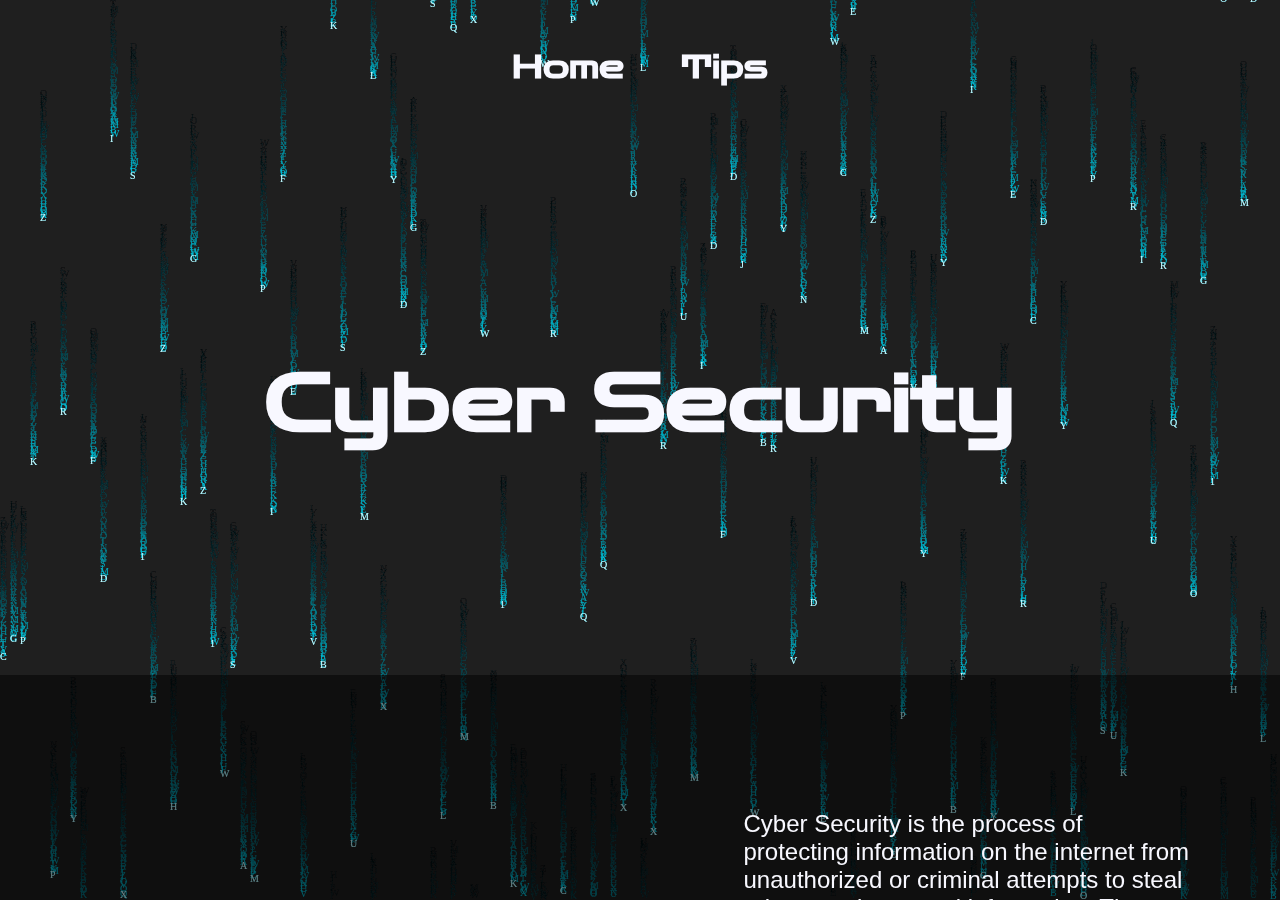
==== commit 4a749846: "yes the squeakuel" ====
--- a/Index.html
+++ b/Index.html
@@ -100,14 +100,34 @@
             </p>
           </div>
         </section>
- </main>
+   </main>
         <footer>
-      <p>Information: 2455 Clovis Ave. <br>
-          Clovis, CA 93612 <br>
-          (559) 123-4567 <br>
-          info@cart.org   <br>     
-          &copy;
-        </p>
+         <div class="sources">
+        <ul>
+          <li><h2>Sources</h2></li>
+          <li><a href="https://www.nist.gov/cybersecurity">U.S NIST Governement Website</a></li>
+          <li><a href="https://www.cert.govt.nz/individuals/guides/get-started-cyber-security/">New Zealand Governement Security Tips</a></li>
+          <li><a href="https://cyber.gc.ca/en/guidance">Canadian Governement Guide to Cyber Security</a></li>
+          <li><a href="https://www.ibm.com/topics/cybersecurity">IBM Cyber Security Information</a><br></li>
+        </ul>
+         </div>
+
+
+
+      <div class="information">
+      <ul>
+         <h2>Information</h2> 
+         <li>  2455 Clovis Ave. </li>
+         <li> Clovis, CA 93612 </li>
+         <li> (559) 123-4567</li>
+         <li> info@cart.org </li> 
+      </ul>
+      </div>
+          
+      <div class="copyright">
+          <h2>Copyright &copy; 2022. The Center for Advanced Research and Technology
+          Web Application Development Lab</h2>
+       </div>
     </footer>
     
    
--- a/style.css
+++ b/style.css
@@ -1,6 +1,7 @@
 * {
   margin: 0;
   padding: 0;
+
 
   color: ghostwhite;
 }
@@ -34,7 +35,7 @@
   display: flex;
   justify-content: space-around;
   align-items: center;
-  position: absolute;
+  position: relative;
 }
 
 .nav__items {
@@ -94,10 +95,11 @@
 
 footer {
   text-align: center;
+  display: flex;
   font-size: large;
   font-style: italic;
   position: relative;
-  background-color: black;
+  background-color: rgba(0, 0, 0, 0.5);
   z-index: 2;
   padding-top: 10vh;
 }
@@ -129,7 +131,7 @@
   padding: 15px;
   align-items: center;
   justify-content: center;
-  height: 40vh;
+  /* height: 40vh; */
 
   /* background-repeat:no-repeat;
     background-size:cover; */
@@ -158,7 +160,7 @@
 }
 
 main {
-  background-color: rgba(0, 0, 0, 0.6);
+  background-color: rgba(0, 0, 0, 0.5);
   padding-top: 5vh;
 }
 
@@ -169,7 +171,7 @@
   padding: 15px;
   align-items: right;
   justify-content: right;
-  height: 40vh;
+  /* height: 40vh; */
   background-position: right;
   position: relative;
 }
@@ -203,6 +205,8 @@
   text-align: center;
   font-size: large;
   font-style: italic;
+  display: flex;
+  justify-content: space-around;
 }
 
 .item05 {
@@ -213,7 +217,8 @@
   justify-content: center;
   width: 35%;
   padding: 15px;
-  height: 446.64px;
+  padding-top: 10px;
+  /* height: 446.64px; */
 }
 
 .item05 h2 {
@@ -221,10 +226,103 @@
   font-size: 2em;
   padding-left: 5vw;
   padding-right: 5vw;
+}
+
+.sources {
+  /* display: flex; */
+  justify-content: left;
+  flex-wrap: wrap;
+  width: 30%;
+  margin-right: 0%;
+  /* padding-left: 40vh; */
+}
+
+.sources ul {
+  list-style: none;
+}
+
+.sources ul li {
+  margin-bottom: 3vh;
+}
+
+.sources h2 {
+  text-decoration: underline;
+}
+
+.information {
+  /* display: flex; */
+  justify-content: right;
+  flex-wrap: nowrap;
+  align-items: center;
+  text-align: center;
+  width: 30%;
+}
+
+.information ul {
+  list-style: none;
+}
+
+.information ul li {
+  margin-bottom: 3vh;
+}
+
+.information p {
+  padding-top: 0vh;
+  padding-bottom: 3vh;
+  text-decoration: underline;
+  font-size: 2em;
+}
+
+.information h2 {
+  padding-top: 0vh;
+  padding-bottom: 3vh;
+  text-decoration: underline;
+  font-size: 2em;
+}
+
+.copyright {
+  width: 30%;
+  align-items: center;
+  align-self: flex-end;
+}
+
+.copyright h2 {
+  font-size: 1em;
+  text-decoration: none;
+  /* padding-left: 20vh ; */
+  padding-bottom: 10vh;
 }
 
 @media only screen and (max-width: 1200px) {
   p {
     font-size: 1rem;
   }
-}
+
+  .page-wrapper {
+    max-width: 100%;
+  }
+  .item01,
+  .item02,
+  .item03,
+  .item04,
+  .item05,
+  .item06 {
+    width: 100%;
+  }
+
+  section {
+    width: 100%;
+  }
+}
+
+@media only screen and (max-width: 480px) {
+  .sources{
+    width: 100%;
+  }
+  .information{
+    max-width: 100%;
+  }
+  .copyright {
+    max-width: 100%;
+  }
+}